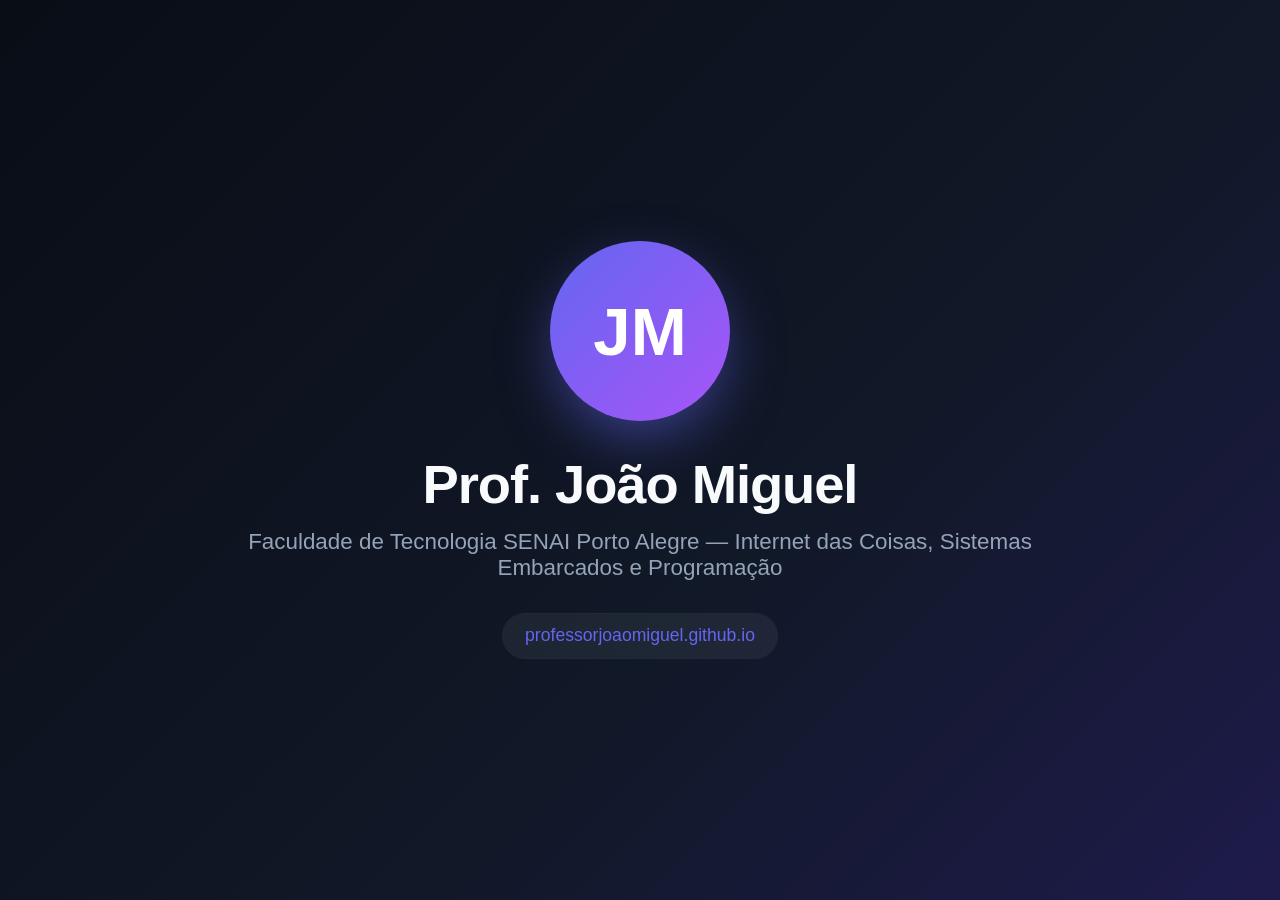
==== assets/og-image-template.html @ c82197ab "feat: SEO/social completo, contexto de IA em .ai/ e novos contatos - Consolida docs/ai_context.md e " ====
<!DOCTYPE html>
<html lang="pt-BR">
<head>
<meta charset="UTF-8">
<style>
  @font-face {
    font-family: 'Outfit';
    src: local('Outfit');
  }
  * { margin: 0; padding: 0; box-sizing: border-box; }
  html, body {
    width: 100%;
    height: 100%;
    overflow: hidden;
  }
  body {
    font-family: 'Outfit', -apple-system, BlinkMacSystemFont, "Segoe UI", Roboto, sans-serif;
    background: linear-gradient(135deg, #090d16 0%, #111827 60%, #1e1b4b 100%);
    display: flex;
    align-items: center;
    justify-content: center;
    position: relative;
  }
  .avatar {
    width: 180px;
    height: 180px;
    border-radius: 50%;
    background: linear-gradient(135deg, #6366f1 0%, #a855f7 100%);
    display: flex;
    align-items: center;
    justify-content: center;
    color: white;
    font-size: 4.2rem;
    font-weight: 700;
    box-shadow: 0 20px 60px -10px rgba(99,102,241,0.6);
    margin-bottom: 2rem;
  }
  .wrap {
    display: flex;
    flex-direction: column;
    align-items: center;
    text-align: center;
    padding: 0 80px;
  }
  h1 {
    font-size: 3.4rem;
    font-weight: 700;
    letter-spacing: -0.02em;
    color: #f8fafc;
    margin-bottom: 0.8rem;
  }
  p {
    font-size: 1.4rem;
    color: #94a3b8;
    font-weight: 400;
    max-width: 900px;
  }
  .badge {
    margin-top: 2rem;
    display: inline-flex;
    align-items: center;
    gap: 0.5rem;
    background: rgba(255,255,255,0.06);
    border: 1px solid #1f2937;
    padding: 0.7rem 1.4rem;
    border-radius: 9999px;
    color: #6366f1;
    font-weight: 500;
    font-size: 1.1rem;
  }
</style>
</head>
<body>
  <div class="wrap">
    <div class="avatar">JM</div>
    <h1>Prof. João Miguel</h1>
    <p>Faculdade de Tecnologia SENAI Porto Alegre &mdash; Internet das Coisas, Sistemas Embarcados e Programação</p>
    <div class="badge">professorjoaomiguel.github.io</div>
  </div>
</body>
</html>
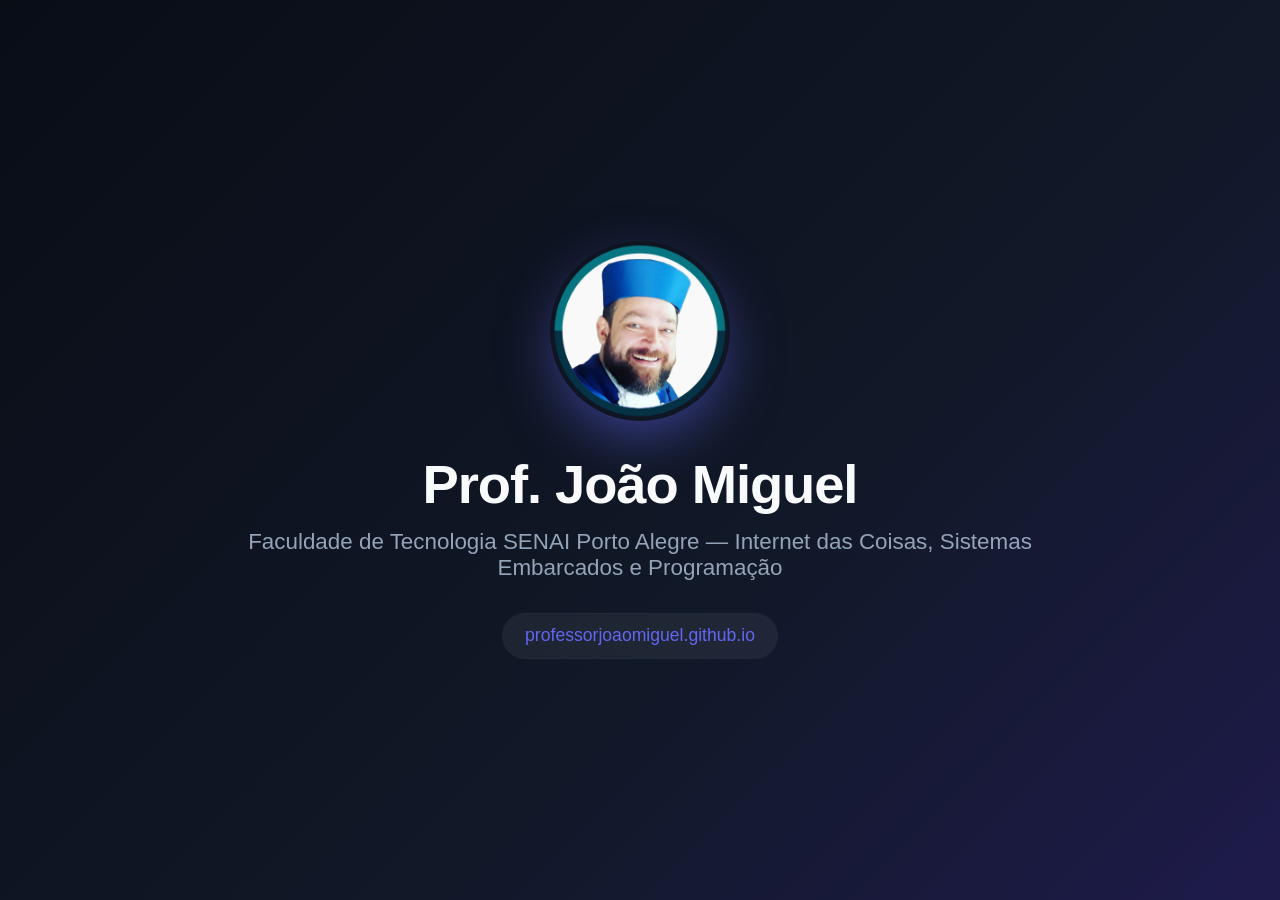
==== commit 1885a247: "feat: avatar/favicon com foto real e card da S086 - Sistemas Microprocessados Substitui o placeholde" ====
--- a/assets/og-image-template.html
+++ b/assets/og-image-template.html
@@ -25,13 +25,7 @@
     width: 180px;
     height: 180px;
     border-radius: 50%;
-    background: linear-gradient(135deg, #6366f1 0%, #a855f7 100%);
-    display: flex;
-    align-items: center;
-    justify-content: center;
-    color: white;
-    font-size: 4.2rem;
-    font-weight: 700;
+    object-fit: cover;
     box-shadow: 0 20px 60px -10px rgba(99,102,241,0.6);
     margin-bottom: 2rem;
   }
@@ -72,7 +66,7 @@
 </head>
 <body>
   <div class="wrap">
-    <div class="avatar">JM</div>
+    <img class="avatar" src="avatar.png" alt="">
     <h1>Prof. João Miguel</h1>
     <p>Faculdade de Tecnologia SENAI Porto Alegre &mdash; Internet das Coisas, Sistemas Embarcados e Programação</p>
     <div class="badge">professorjoaomiguel.github.io</div>
